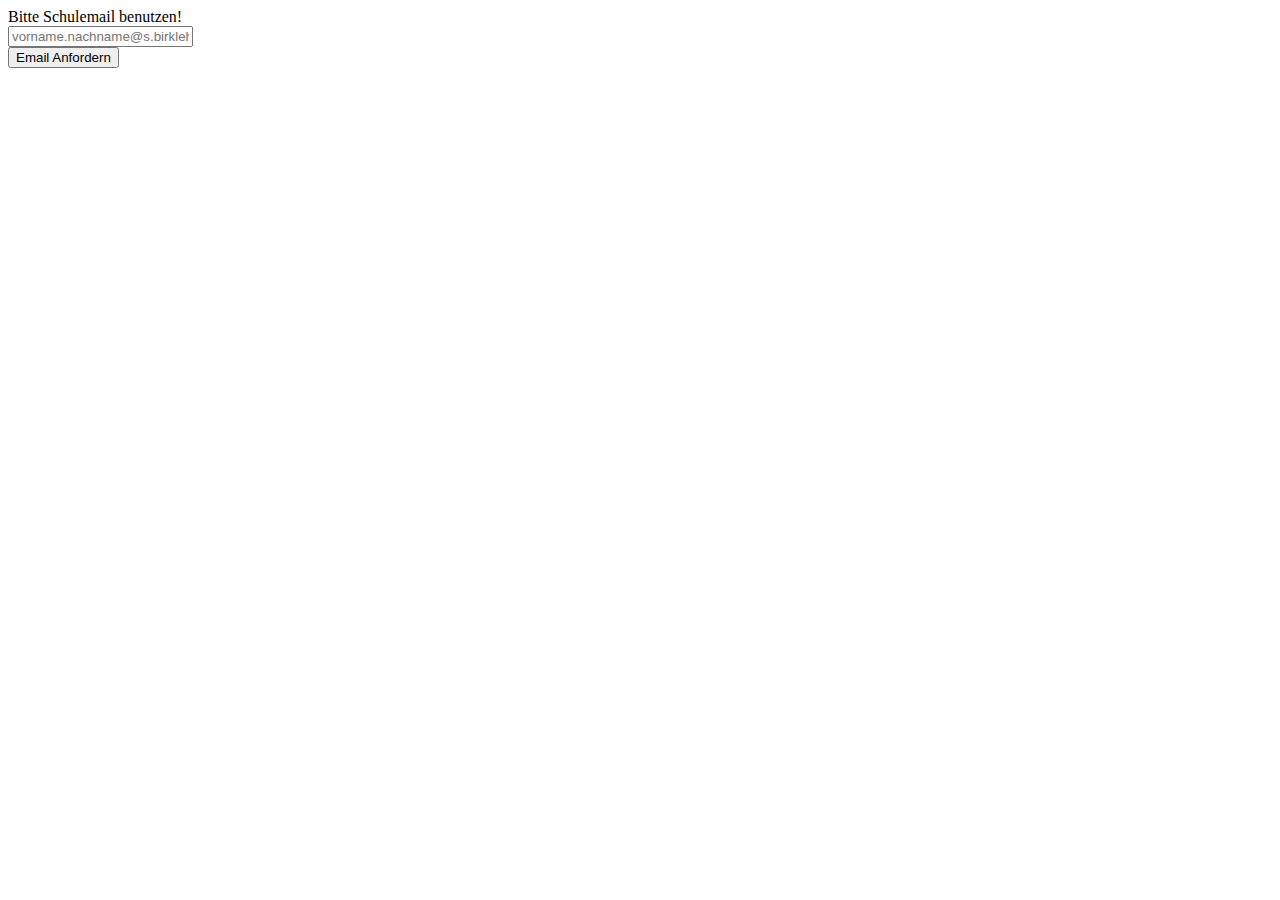
==== index.html @ 6e975904 "update styl" ====
<!DOCTYPE html>
<html lang="de">
<head>
    <meta charset="UTF-8">
    <title>Schülersprecherwahl login</title>
    <link rel="stylesheet" href="css/style.css" type="text/css" media="all"/>
</head>

<body>
<section class="login-form">
    <div id="form-section">
        <div class="wrapper">
            <div class="logo">
                <a id="box" class="logo-text">Bitte Schulemail benutzen!</a>
            </div>
            <div class="login-form">
                <form id="main" action="#" method="GET">
                    <div class="container">
                        <!--suppress HtmlFormInputWithoutLabel -->
                        <input type="email" name="email" placeholder="vorname.nachname@s.birklehof.de" id="mail"/>
                    </div>
                    <button type="submit">Email Anfordern</button>
                </form>
            </div>
        </div>
    </div>
</section>
</body>

<script src="https://ajax.googleapis.com/ajax/libs/jquery/1.9.1/jquery.min.js"></script>
<script src="js/login.js"></script>
</html>
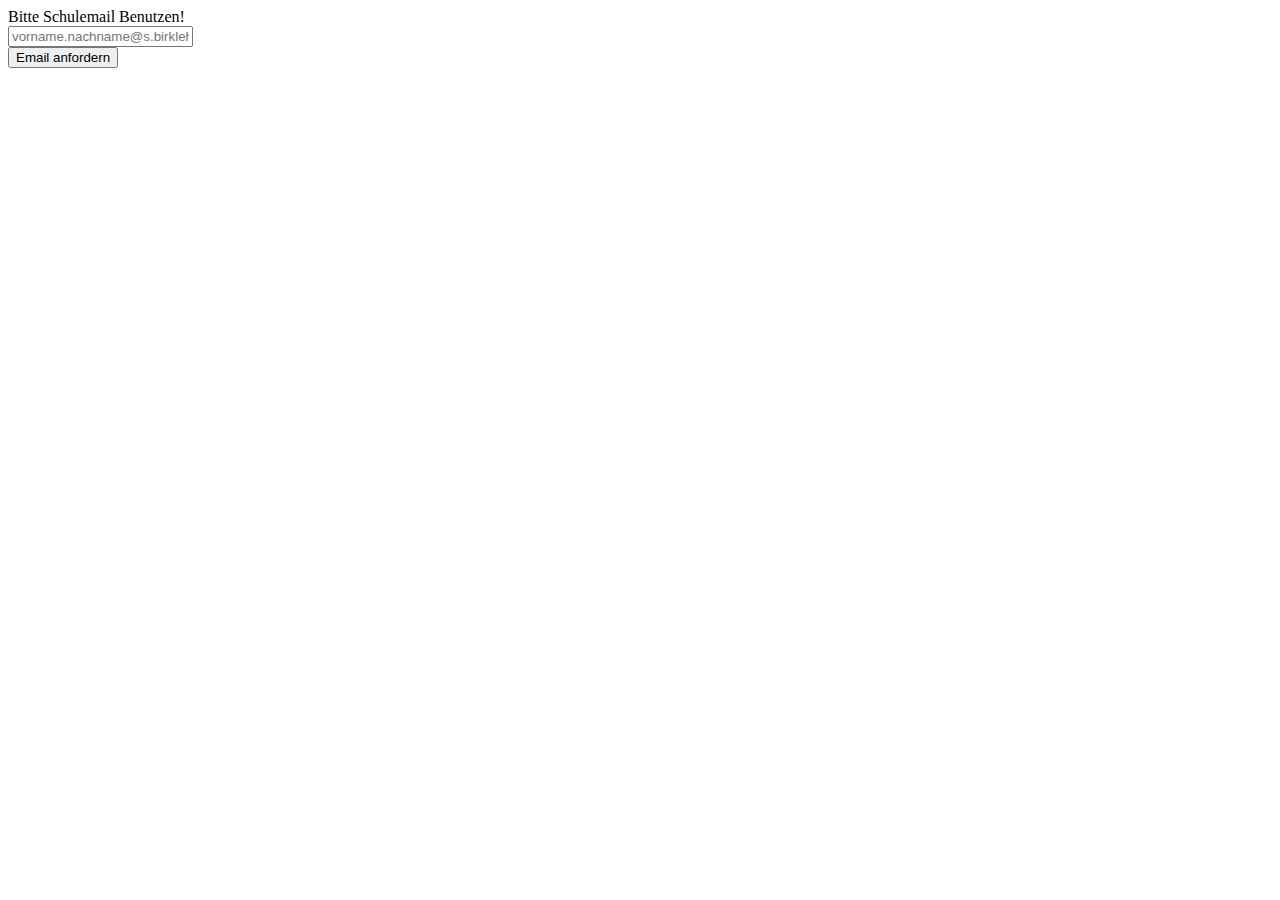
==== commit d7ece62c: "update style" ====
--- a/index.html
+++ b/index.html
@@ -11,7 +11,7 @@
     <div id="form-section">
         <div class="wrapper">
             <div class="logo">
-                <a id="box" class="logo-text">Bitte Schulemail benutzen!</a>
+                <a id="box" class="logo-text">Bitte Schulemail Benutzen!</a>
             </div>
             <div class="login-form">
                 <form id="main" action="#" method="GET">
@@ -19,7 +19,7 @@
                         <!--suppress HtmlFormInputWithoutLabel -->
                         <input type="email" name="email" placeholder="vorname.nachname@s.birklehof.de" id="mail"/>
                     </div>
-                    <button type="submit">Email Anfordern</button>
+                    <button type="submit">Email anfordern</button>
                 </form>
             </div>
         </div>
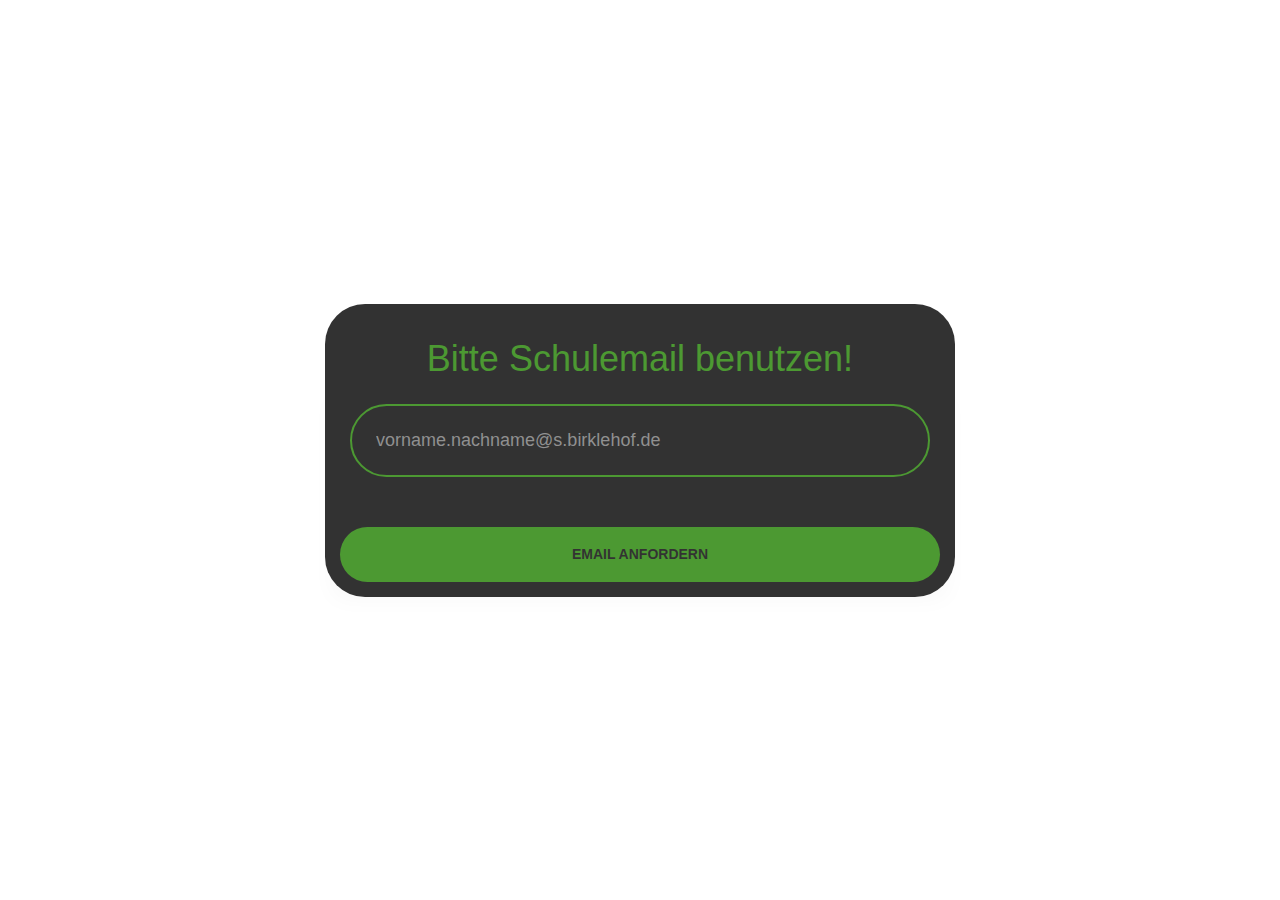
==== commit b7a6e3eb: "Some cleanups" ====
--- a/index.html
+++ b/index.html
@@ -2,7 +2,7 @@
 <html lang="de">
 <head>
     <meta charset="UTF-8">
-    <title>Schülersprecherwahl login</title>
+    <title>Schülersprecherwahl</title>
     <link rel="stylesheet" href="css/style.css" type="text/css" media="all"/>
 </head>
 
@@ -11,7 +11,7 @@
     <div id="form-section">
         <div class="wrapper">
             <div class="logo">
-                <a id="box" class="logo-text">Bitte Schulemail Benutzen!</a>
+                <a id="box" class="logo-text">Bitte Schulemail benutzen!</a>
             </div>
             <div class="login-form">
                 <form id="main" action="#" method="GET">
--- a/css/style.css
+++ b/css/style.css
@@ -0,0 +1,160 @@
+body, html {
+    margin: 0 auto;
+    padding: 0;
+    color: #585858;
+}
+
+* {
+    box-sizing: border-box;
+}
+
+.wrapper {
+    padding: 20px 15px 15px;
+    margin-right: auto;
+    margin-left: auto;
+    background: black;
+    opacity: 80%;
+    border-radius: 40px;
+    z-index: 1;
+}
+
+@media (min-width: 576px) {
+    .wrapper {
+        max-width: 540px;
+    }
+}
+
+@media (min-width: 768px) {
+    .wrapper {
+        max-width: 720px;
+    }
+}
+
+@media (min-width: 992px) {
+    .wrapper {
+        max-width: 960px;
+    }
+}
+
+@media (min-width: 1200px) {
+    .wrapper {
+        max-width: 1140px;
+    }
+}
+
+input[type="radio"] {
+    -webkit-appearance: radio;
+}
+
+button, .btn, select {
+    cursor: pointer;
+}
+
+.login-form #form-section {
+    background: url(../images/background.jpg) no-repeat center fixed;
+    background-size: cover;
+    position: relative;
+    display: grid;
+    align-items: center;
+    min-height: 100vh;
+    z-index: 0;
+}
+
+.container {
+    display: grid;
+    grid-template-columns: auto auto;
+    padding: 10px;
+    border-radius: 2px;
+}
+
+.logo {
+    width: 600px;
+    height: 70px;
+    margin: 0 auto;
+    align-content: center;
+    text-align: center;
+    padding: 10px;
+}
+
+.logo a {
+    font-size: 36px;
+    font-family: "Arial", serif;
+    color: #208000;
+    line-height: 40px;
+    font-weight: normal;
+    z-index: 2;
+}
+
+.login-form .login-form {
+    max-width: 600px;
+    margin: 0 auto;
+    box-shadow: 0 9px 24px 5px rgba(0, 0, 0, 0.04);
+}
+
+.login-form form input[type="email"] {
+    -webkit-appearance: none;
+    font-style: normal;
+    font-weight: normal;
+    font-family: Arial, serif;
+    font-size: 18px;
+    color: black;
+    border: 2px solid #208000;
+    background: none;
+    padding: 24px;
+    width: 580px;
+    border-radius: 40px;
+    opacity: 100%;
+    z-index: 2;
+}
+
+.login-form .login-form form input[type="email"]:focus,
+.login-form .login-form form input[type="email"]:hover {
+    outline: none;
+    background-color: white;
+    box-shadow: none;
+    opacity: 100%;
+}
+
+.login-form form button {
+    -webkit-appearance: none;
+    font-size: 14px;
+    line-height: 25px;
+    text-align: center;
+    color: black;
+    background: #208000;
+    height: 55px;
+    display: block;
+    cursor: pointer;
+    width: 100%;
+    font-weight: bold;
+    text-transform: uppercase;
+    opacity: 1;
+    transition: 0.3s ease-in-out;
+    border-radius: 40px;
+    margin-top: 40px;
+    z-index: 2;
+    border: none;
+}
+
+.login-form form button:hover {
+    background: #208000;
+    transition: 0.3s ease-in-out;
+    opacity: 1;
+
+}
+
+@media (max-width: 767px) {
+    .copy-right {
+        bottom: 5px;
+    }
+}
+
+@media (max-width: 500px) {
+    .form-fields {
+        grid-template-columns: 1fr;
+    }
+
+    .login-form .login-form form input[type="email"] {
+        border-right: none;
+    }
+}
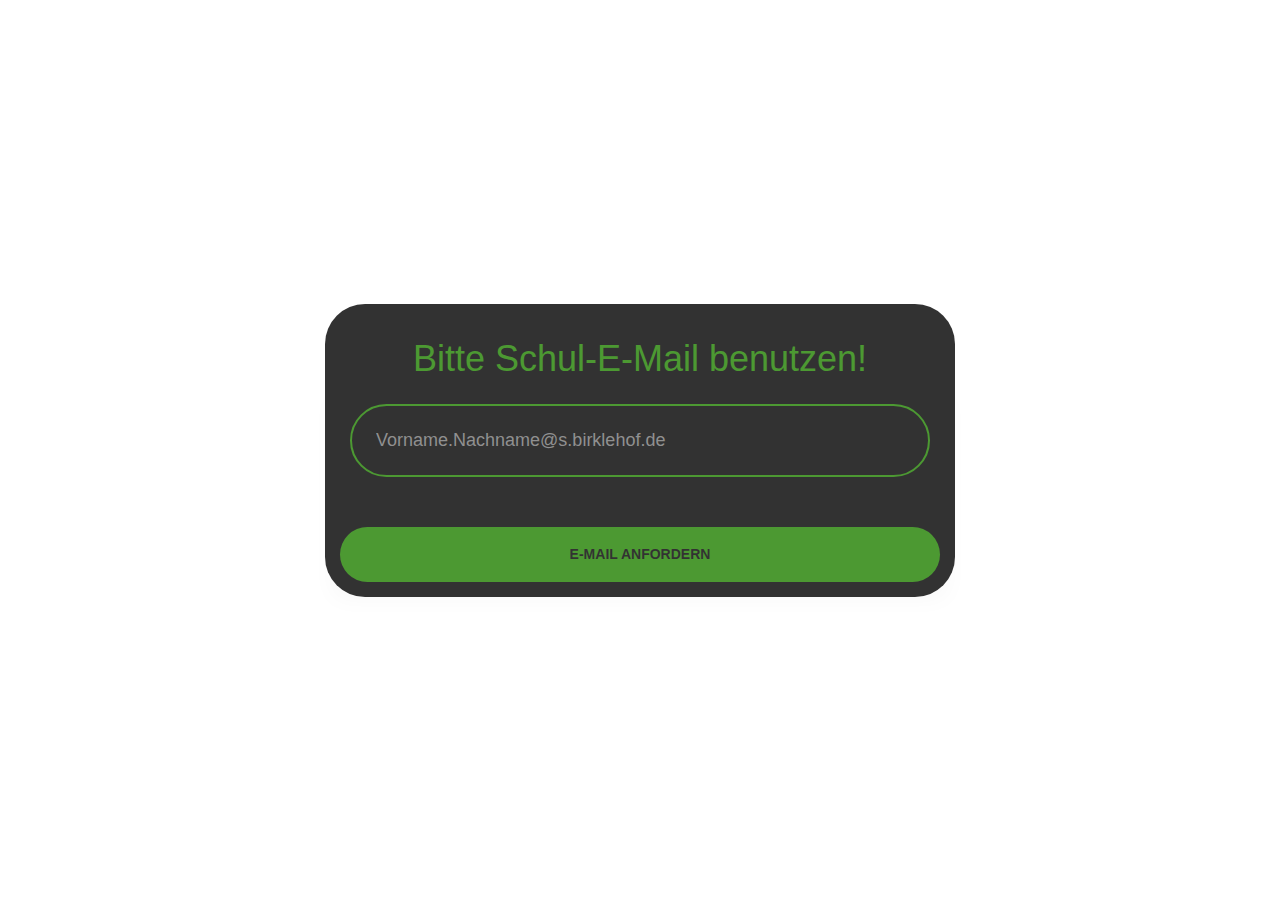
==== commit d6038cda: "Match capitalization of example mail to real mail addresses" ====
--- a/index.html
+++ b/index.html
@@ -3,7 +3,12 @@
 <head>
     <meta charset="UTF-8">
     <title>Schülersprecherwahl</title>
+
     <link rel="stylesheet" href="css/style.css" type="text/css" media="all"/>
+    <link rel="icon" type="image/png" sizes="32x32"
+          href="https://www.birklehof.de/wp-content/themes/birklehof-v2/favicon/favicon-32x32.png">
+    <link rel="icon" type="image/png" sizes="16x16"
+          href="https://www.birklehof.de/wp-content/themes/birklehof-v2/favicon/favicon-16x16.png">
 </head>
 
 <body>
@@ -11,15 +16,15 @@
     <div id="form-section">
         <div class="wrapper">
             <div class="logo">
-                <a id="box" class="logo-text">Bitte Schulemail benutzen!</a>
+                <a id="box" class="logo-text">Bitte Schul-E-Mail benutzen!</a>
             </div>
             <div class="login-form">
                 <form id="main" action="#" method="GET">
                     <div class="container">
                         <!--suppress HtmlFormInputWithoutLabel -->
-                        <input type="email" name="email" placeholder="vorname.nachname@s.birklehof.de" id="mail"/>
+                        <input type="email" name="email" placeholder="Vorname.Nachname@s.birklehof.de" id="mail"/>
                     </div>
-                    <button type="submit">Email anfordern</button>
+                    <button type="submit">E-Mail anfordern</button>
                 </form>
             </div>
         </div>
